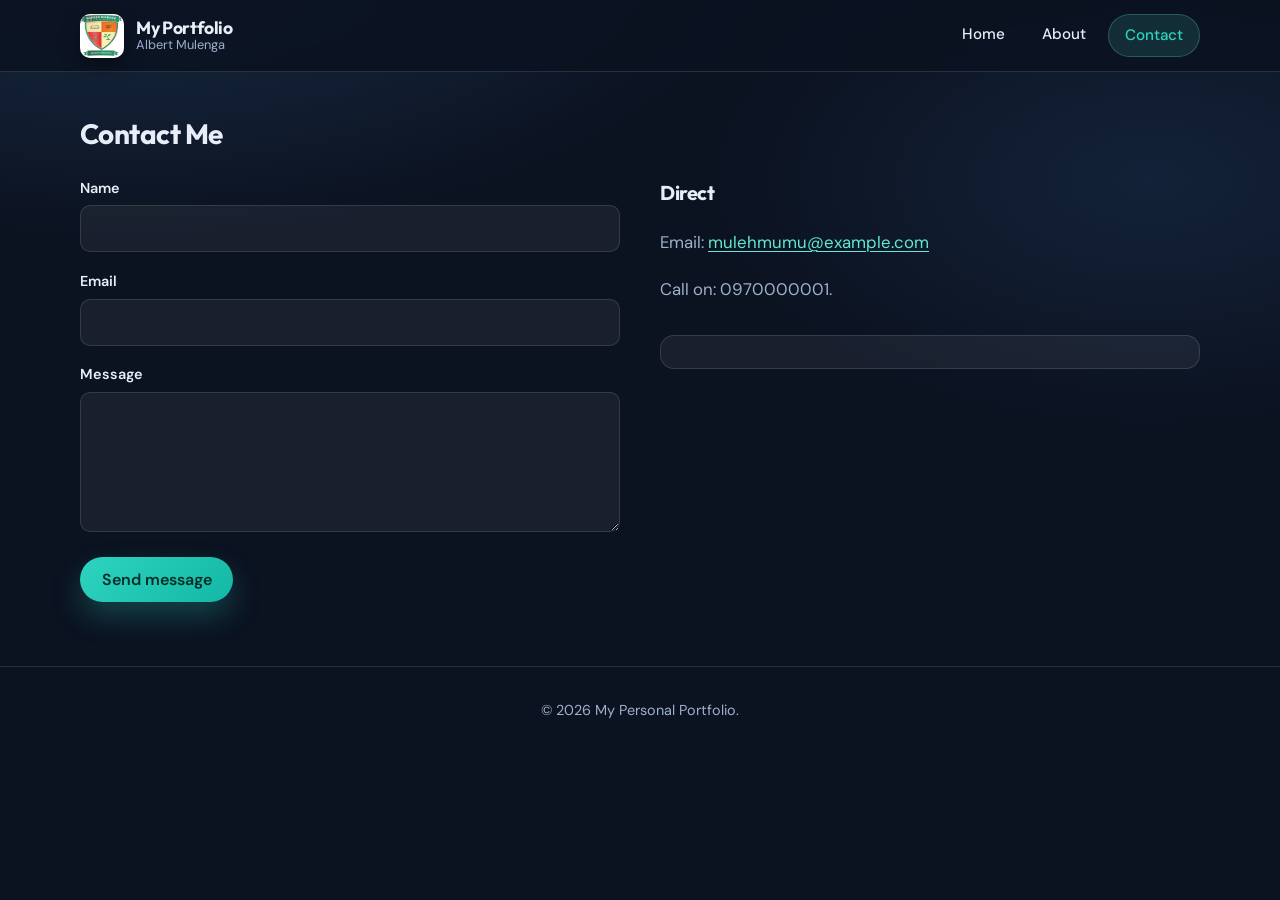
==== contact.html @ 9214237d "Add files via upload" ====
<!DOCTYPE html>
<html lang="en">
  <head>
    <meta charset="UTF-8" />
    <meta name="viewport" content="width=device-width, initial-scale=1" />
    <title>Contact | My Personal Portfolio</title>
    <link rel="preconnect" href="https://fonts.googleapis.com" />
    <link rel="preconnect" href="https://fonts.gstatic.com" crossorigin />
    <link
      href="https://fonts.googleapis.com/css2?family=DM+Sans:ital,opsz,wght@0,9..40,400;0,9..40,600;0,9..40,700&family=Outfit:wght@500;700&display=swap"
      rel="stylesheet"
    />
    <link rel="stylesheet" href="assets/css/style.css" />
  </head>
  <body>
    <a class="skip-link" href="#main">Skip to content</a>
    <header class="site-header">
      <div class="header-inner">
        <a class="brand" href="index.html">
          <img class="brand-logo" src="assets/images/kmu-logo.jpg" width="44" height="44" alt="" />
          <span class="brand-text">
            <span class="brand-title">My Portfolio</span>
            <span class="brand-sub">Albert Mulenga</span>
          </span>
        </a>
        <button
          type="button"
          class="nav-toggle"
          aria-expanded="false"
          aria-controls="site-menu"
          aria-label="Toggle menu"
        >
          <span></span><span></span><span></span>
        </button>
        <nav class="site-nav" id="site-menu" aria-label="Primary">
          <ul>
            <li><a href="index.html">Home</a></li>
            <li><a href="about.html">About</a></li>
            <li><a href="contact.html" aria-current="page">Contact</a></li>
          </ul>
        </nav>
      </div>
    </header>

    <main id="main">
      <div class="container">
        <h1 class="section-title reveal">Contact Me</h1>
        </p>
        <div class="contact-layout">
          <form id="contact-form" class="contact-form reveal" action="#" method="post" novalidate>
            <div class="field" data-field="name">
              <label for="name">Name</label>
              <input type="text" id="name" name="name" autocomplete="name" />
              <p class="error-msg" role="alert"></p>
            </div>
            <div class="field" data-field="email">
              <label for="email">Email</label>
              <input type="email" id="email" name="email" autocomplete="email" />
              <p class="error-msg" role="alert"></p>
            </div>
            <div class="field" data-field="message">
              <label for="message">Message</label>
              <textarea id="message" name="message"></textarea>
              <p class="error-msg" role="alert"></p>
            </div>
            <button type="submit" class="btn btn-primary">Send message</button>
            <div class="form-status" role="status" aria-live="polite"></div>
          </form>

          <aside class="reveal" style="color: var(--muted)">
            <h2 class="section-title" style="font-size: 1.25rem; color: var(--text)">Direct</h2>
            <p>Email: <a href="mailto:you@example.com">mulehmumu@example.com</a></p>
            <p style="margin-top: 1.25rem">Call on: 0970000001.</p>
            <div class="uni-banner" style="margin-top: 2rem">
              </div>
            </div>
          </aside>
        </div>
      </div>
    </main>

    <footer class="site-footer">
      <div class="container">© <span id="y"></span> My Personal Portfolio.</div>
    </footer>
    <script src="assets/js/script.js"></script>
  </body>
</html>
---- assets/css/style.css ----
/* My Personal Portfolio — shared styles */

:root {
  --bg: #0b1220;
  --bg-alt: #111b2e;
  --surface: rgba(255, 255, 255, 0.06);
  --border: rgba(255, 255, 255, 0.12);
  --text: #e8eef8;
  --muted: #9fb0cc;
  --accent: #5eead4;
  --accent-strong: #2dd4bf;
  --danger: #f87171;
  --radius: 14px;
  --shadow: 0 20px 50px rgba(0, 0, 0, 0.45);
  --font-sans: "DM Sans", system-ui, -apple-system, sans-serif;
  --font-display: "Outfit", var(--font-sans);
  --header-h: 72px;
  --ease: cubic-bezier(0.22, 1, 0.36, 1);
}

*,
*::before,
*::after {
  box-sizing: border-box;
}

html {
  scroll-behavior: smooth;
}

@media (prefers-reduced-motion: reduce) {
  html {
    scroll-behavior: auto;
  }

  *,
  *::before,
  *::after {
    animation-duration: 0.01ms !important;
    animation-iteration-count: 1 !important;
    transition-duration: 0.01ms !important;
  }
}

body {
  margin: 0;
  min-height: 100vh;
  font-family: var(--font-sans);
  font-size: 1.05rem;
  line-height: 1.6;
  color: var(--text);
  background: radial-gradient(1200px 600px at 10% -10%, #1a2f4a 0%, transparent 55%),
    radial-gradient(900px 500px at 90% 20%, #132238 0%, transparent 50%),
    var(--bg);
}

img {
  max-width: 100%;
  height: auto;
  display: block;
}

a {
  color: var(--accent);
  text-decoration-thickness: 1px;
  text-underline-offset: 3px;
}

a:hover {
  color: var(--accent-strong);
}

.skip-link {
  position: absolute;
  left: -9999px;
  top: 0;
  z-index: 1000;
  padding: 1rem 1.25rem;
  background: var(--accent-strong);
  color: #052e26;
  font-weight: 600;
  border-radius: 0 0 var(--radius) 0;
}

.skip-link:focus {
  left: 0;
  outline: none;
}

.site-header {
  position: sticky;
  top: 0;
  z-index: 100;
  height: var(--header-h);
  display: flex;
  align-items: center;
  border-bottom: 1px solid var(--border);
  background: rgba(11, 18, 32, 0.85);
  backdrop-filter: blur(12px);
}

.header-inner {
  position: relative;
  width: min(1120px, 92vw);
  margin: 0 auto;
  display: flex;
  align-items: center;
  justify-content: space-between;
  gap: 1.5rem;
}

.brand {
  display: flex;
  align-items: center;
  gap: 0.75rem;
  text-decoration: none;
  color: inherit;
}

.brand-logo {
  width: 44px;
  height: 44px;
  border-radius: 10px;
  box-shadow: 0 8px 20px rgba(0, 0, 0, 0.35);
}

.brand-text {
  display: flex;
  flex-direction: column;
  line-height: 1.15;
}

.brand-title {
  font-family: var(--font-display);
  font-weight: 700;
  font-size: 1.1rem;
  letter-spacing: -0.02em;
}

.brand-sub {
  font-size: 0.8rem;
  color: var(--muted);
}

.nav-toggle {
  display: none;
  flex-direction: column;
  gap: 5px;
  padding: 0.65rem;
  border: 1px solid var(--border);
  border-radius: 10px;
  background: var(--surface);
  cursor: pointer;
}

.nav-toggle span {
  display: block;
  width: 22px;
  height: 2px;
  background: var(--text);
  border-radius: 2px;
}

.nav-toggle[aria-expanded="true"] span:nth-child(1) {
  transform: translateY(7px) rotate(45deg);
}

.nav-toggle[aria-expanded="true"] span:nth-child(2) {
  opacity: 0;
}

.nav-toggle[aria-expanded="true"] span:nth-child(3) {
  transform: translateY(-7px) rotate(-45deg);
}

.nav-toggle span {
  transition: transform 0.25s var(--ease), opacity 0.2s;
}

.site-nav ul {
  list-style: none;
  margin: 0;
  padding: 0;
  display: flex;
  gap: 0.35rem;
}

.site-nav a {
  display: inline-flex;
  align-items: center;
  padding: 0.55rem 1rem;
  border-radius: 999px;
  color: var(--text);
  text-decoration: none;
  font-weight: 500;
  font-size: 0.95rem;
  transition: background 0.2s var(--ease), color 0.2s;
}

.site-nav a:hover,
.site-nav a:focus-visible {
  background: var(--surface);
  color: var(--accent-strong);
}

.site-nav a[aria-current="page"] {
  background: rgba(94, 234, 212, 0.12);
  color: var(--accent-strong);
  border: 1px solid rgba(94, 234, 212, 0.25);
}

.site-nav a:focus-visible {
  outline: 2px solid var(--accent);
  outline-offset: 2px;
}

main {
  padding: 2.5rem 0 4rem;
}

.container {
  width: min(1120px, 92vw);
  margin: 0 auto;
}

.hero {
  display: grid;
  grid-template-columns: 1.15fr 0.85fr;
  gap: 2.5rem;
  align-items: center;
  padding: 3rem 0;
}

.hero h1 {
  font-family: var(--font-display);
  font-size: clamp(2rem, 4vw, 3rem);
  line-height: 1.1;
  letter-spacing: -0.03em;
  margin: 0 0 1rem;
}

.hero .lead {
  font-size: 1.15rem;
  color: var(--muted);
  margin: 0 0 1.75rem;
  max-width: 36ch;
}

.hero-actions {
  display: flex;
  flex-wrap: wrap;
  gap: 0.75rem;
}

.btn {
  display: inline-flex;
  align-items: center;
  justify-content: center;
  gap: 0.45rem;
  padding: 0.75rem 1.35rem;
  border-radius: 999px;
  border: none;
  font-family: inherit;
  font-weight: 600;
  font-size: 1rem;
  cursor: pointer;
  text-decoration: none;
  transition: transform 0.2s var(--ease), box-shadow 0.2s, background 0.2s;
}

.btn:focus-visible {
  outline: 2px solid var(--accent);
  outline-offset: 3px;
}

.btn-primary {
  background: linear-gradient(135deg, #2dd4bf, #14b8a6);
  color: #052e26;
  box-shadow: 0 14px 30px rgba(45, 212, 191, 0.25);
}

.btn-primary:hover {
  transform: translateY(-2px);
  box-shadow: 0 18px 36px rgba(45, 212, 191, 0.35);
}

.btn-ghost {
  background: var(--surface);
  color: var(--text);
  border: 1px solid var(--border);
}

.btn-ghost:hover {
  transform: translateY(-2px);
  border-color: rgba(94, 234, 212, 0.35);
}

.hero-card {
  background: var(--bg-alt);
  border: 1px solid var(--border);
  border-radius: calc(var(--radius) + 4px);
  padding: 1.25rem;
  box-shadow: var(--shadow);
  position: relative;
  overflow: hidden;
}

.hero-card::before {
  content: "";
  position: absolute;
  inset: -40%;
  background: radial-gradient(circle at 30% 20%, rgba(94, 234, 212, 0.12), transparent 45%);
  pointer-events: none;
}

.hero-photo {
  border-radius: var(--radius);
  aspect-ratio: 4 / 5;
  object-fit: cover;
  position: relative;
  z-index: 1;
  opacity: 0;
  transform: translateY(12px);
}

.hero-photo.is-visible {
  animation: fadeUp 0.7s var(--ease) forwards;
}

@keyframes fadeUp {
  to {
    opacity: 1;
    transform: translateY(0);
  }
}

.section {
  padding: 3rem 0;
}

.section-title {
  font-family: var(--font-display);
  font-size: 1.75rem;
  margin: 0 0 1.25rem;
  letter-spacing: -0.02em;
}

.cards {
  display: grid;
  grid-template-columns: repeat(3, 1fr);
  gap: 1.25rem;
}

.card {
  background: var(--surface);
  border: 1px solid var(--border);
  border-radius: var(--radius);
  padding: 1.35rem;
  transition: transform 0.25s var(--ease), border-color 0.25s;
}

.card:hover {
  transform: translateY(-4px);
  border-color: rgba(94, 234, 212, 0.3);
}

.card h3 {
  margin: 0 0 0.5rem;
  font-size: 1.1rem;
}

.card p {
  margin: 0;
  color: var(--muted);
  font-size: 0.95rem;
}

.tag {
  display: inline-block;
  margin-top: 0.75rem;
  font-size: 0.75rem;
  text-transform: uppercase;
  letter-spacing: 0.08em;
  color: var(--accent);
}

.page-intro {
  max-width: 60ch;
  color: var(--muted);
  margin-bottom: 2rem;
}

.about-grid {
  display: grid;
  grid-template-columns: 280px 1fr;
  gap: 2.5rem;
  align-items: start;
}

.about-photo-wrap {
  position: sticky;
  top: calc(var(--header-h) + 1.5rem);
}

.about-photo-wrap img {
  border-radius: var(--radius);
  border: 1px solid var(--border);
  box-shadow: var(--shadow);
}

.uni-banner {
  display: flex;
  align-items: center;
  gap: 1rem;
  padding: 1rem 1.25rem;
  background: var(--surface);
  border: 1px solid var(--border);
  border-radius: var(--radius);
  margin: 2rem 0;
}

.uni-banner img {
  width: 56px;
  height: 56px;
  flex-shrink: 0;
}

.uni-banner strong {
  display: block;
  margin-bottom: 0.25rem;
}

.projects-grid {
  display: grid;
  grid-template-columns: repeat(auto-fill, minmax(280px, 1fr));
  gap: 1.5rem;
}

.project-card {
  background: var(--bg-alt);
  border: 1px solid var(--border);
  border-radius: var(--radius);
  overflow: hidden;
  display: flex;
  flex-direction: column;
  transition: transform 0.25s var(--ease);
}

.project-card:hover {
  transform: translateY(-4px);
}

.project-thumb {
  height: 140px;
  background: linear-gradient(135deg, #1e3a5f, #0f2744);
  display: flex;
  align-items: center;
  justify-content: center;
  font-family: var(--font-display);
  font-size: 2rem;
  font-weight: 700;
  color: rgba(255, 255, 255, 0.85);
}

.project-body {
  padding: 1.25rem;
  flex: 1;
}

.project-body h3 {
  margin: 0 0 0.35rem;
  font-size: 1.15rem;
}

.project-body p {
  margin: 0;
  font-size: 0.92rem;
  color: var(--muted);
}

.project-links {
  margin-top: 1rem;
  display: flex;
  gap: 0.75rem;
}

.contact-layout {
  display: grid;
  grid-template-columns: 1fr 1fr;
  gap: 2.5rem;
  align-items: start;
}

.contact-form label {
  display: block;
  font-weight: 600;
  font-size: 0.9rem;
  margin-bottom: 0.35rem;
}

.contact-form .field {
  margin-bottom: 1.1rem;
}

.contact-form input,
.contact-form textarea {
  width: 100%;
  padding: 0.75rem 1rem;
  border-radius: 10px;
  border: 1px solid var(--border);
  background: var(--surface);
  color: var(--text);
  font-family: inherit;
  font-size: 1rem;
}

.contact-form input:focus-visible,
.contact-form textarea:focus-visible {
  outline: 2px solid var(--accent);
  outline-offset: 2px;
  border-color: rgba(94, 234, 212, 0.4);
}

.contact-form textarea {
  min-height: 140px;
  resize: vertical;
}

.contact-form .error-msg {
  color: var(--danger);
  font-size: 0.85rem;
  margin-top: 0.35rem;
  display: none;
}

.contact-form .field.has-error input,
.contact-form .field.has-error textarea {
  border-color: var(--danger);
}

.contact-form .field.has-error .error-msg {
  display: block;
}

.form-status {
  margin-top: 1rem;
  padding: 0.85rem 1rem;
  border-radius: 10px;
  display: none;
  font-size: 0.95rem;
}

.form-status.is-success {
  display: block;
  background: rgba(45, 212, 191, 0.15);
  border: 1px solid rgba(45, 212, 191, 0.35);
  color: var(--accent-strong);
}

.form-status.is-error {
  display: block;
  background: rgba(248, 113, 113, 0.12);
  border: 1px solid rgba(248, 113, 113, 0.35);
  color: var(--danger);
}

.site-footer {
  border-top: 1px solid var(--border);
  padding: 2rem 0;
  text-align: center;
  color: var(--muted);
  font-size: 0.9rem;
}

.reveal {
  opacity: 0;
  transform: translateY(20px);
  transition: opacity 0.6s var(--ease), transform 0.6s var(--ease);
}

.reveal.is-visible {
  opacity: 1;
  transform: translateY(0);
}

@media (max-width: 900px) {
  .hero {
    grid-template-columns: 1fr;
    text-align: center;
  }

  .hero .lead {
    margin-left: auto;
    margin-right: auto;
  }

  .hero-actions {
    justify-content: center;
  }

  .hero-card {
    max-width: 400px;
    margin: 0 auto;
  }

  .cards {
    grid-template-columns: 1fr;
  }

  .about-grid {
    grid-template-columns: 1fr;
  }

  .about-photo-wrap {
    position: static;
    max-width: 280px;
    margin: 0 auto;
  }

  .contact-layout {
    grid-template-columns: 1fr;
  }

  .nav-toggle {
    display: flex;
  }

  .site-nav {
    position: absolute;
    top: var(--header-h);
    left: 0;
    right: 0;
    background: rgba(11, 18, 32, 0.97);
    border-bottom: 1px solid var(--border);
    padding: 1rem;
    display: none;
  }

  .site-nav.is-open {
    display: block;
  }

  .site-nav ul {
    flex-direction: column;
    gap: 0.25rem;
  }

  .site-nav a {
    width: 100%;
    border-radius: 10px;
  }
}
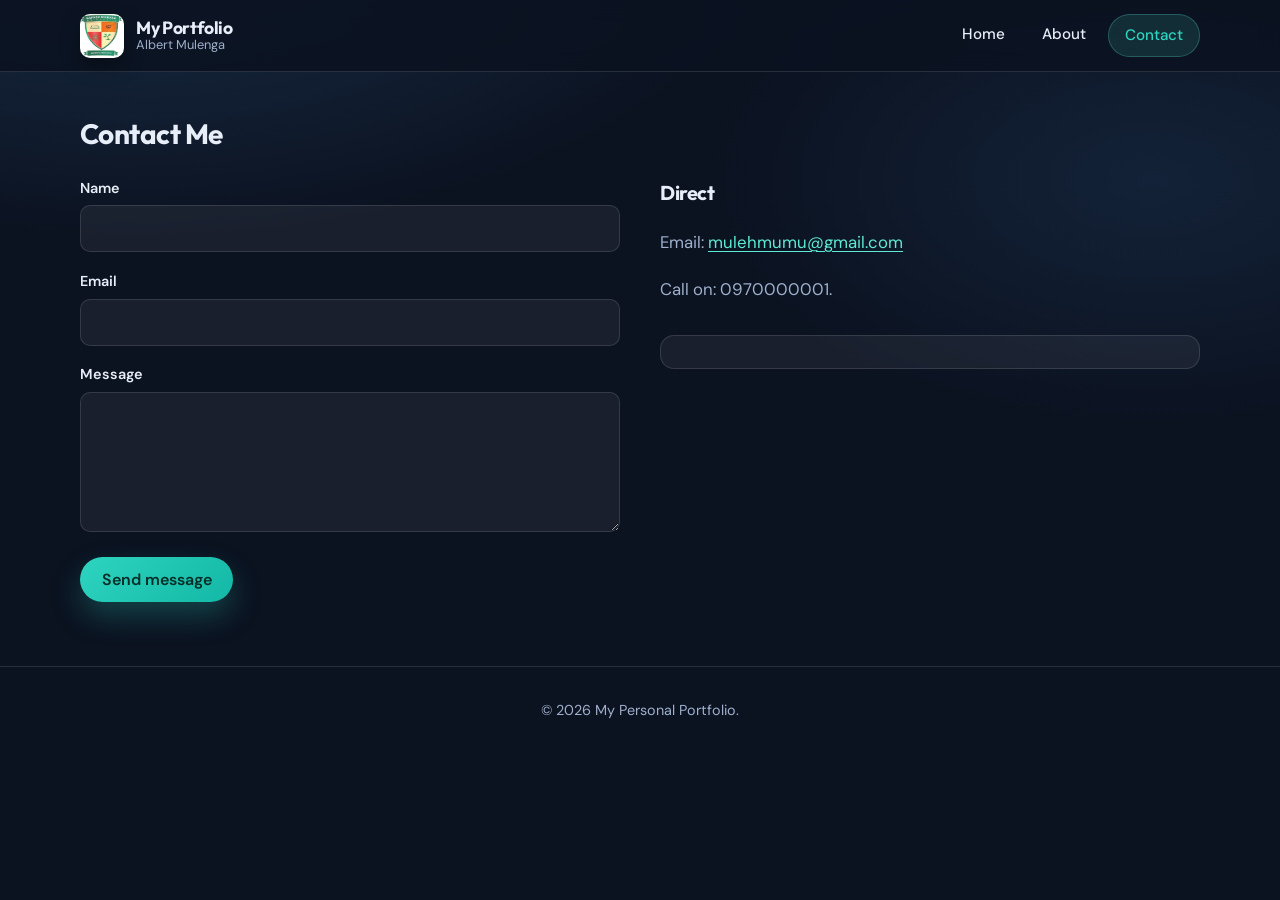
==== commit 31e39fb5: "Update email address in contact.html" ====
--- a/contact.html
+++ b/contact.html
@@ -69,7 +69,7 @@
 
           <aside class="reveal" style="color: var(--muted)">
             <h2 class="section-title" style="font-size: 1.25rem; color: var(--text)">Direct</h2>
-            <p>Email: <a href="mailto:you@example.com">mulehmumu@example.com</a></p>
+            <p>Email: <a href="mailto:you@example.com">mulehmumu@gmail.com</a></p>
             <p style="margin-top: 1.25rem">Call on: 0970000001.</p>
             <div class="uni-banner" style="margin-top: 2rem">
               </div>
